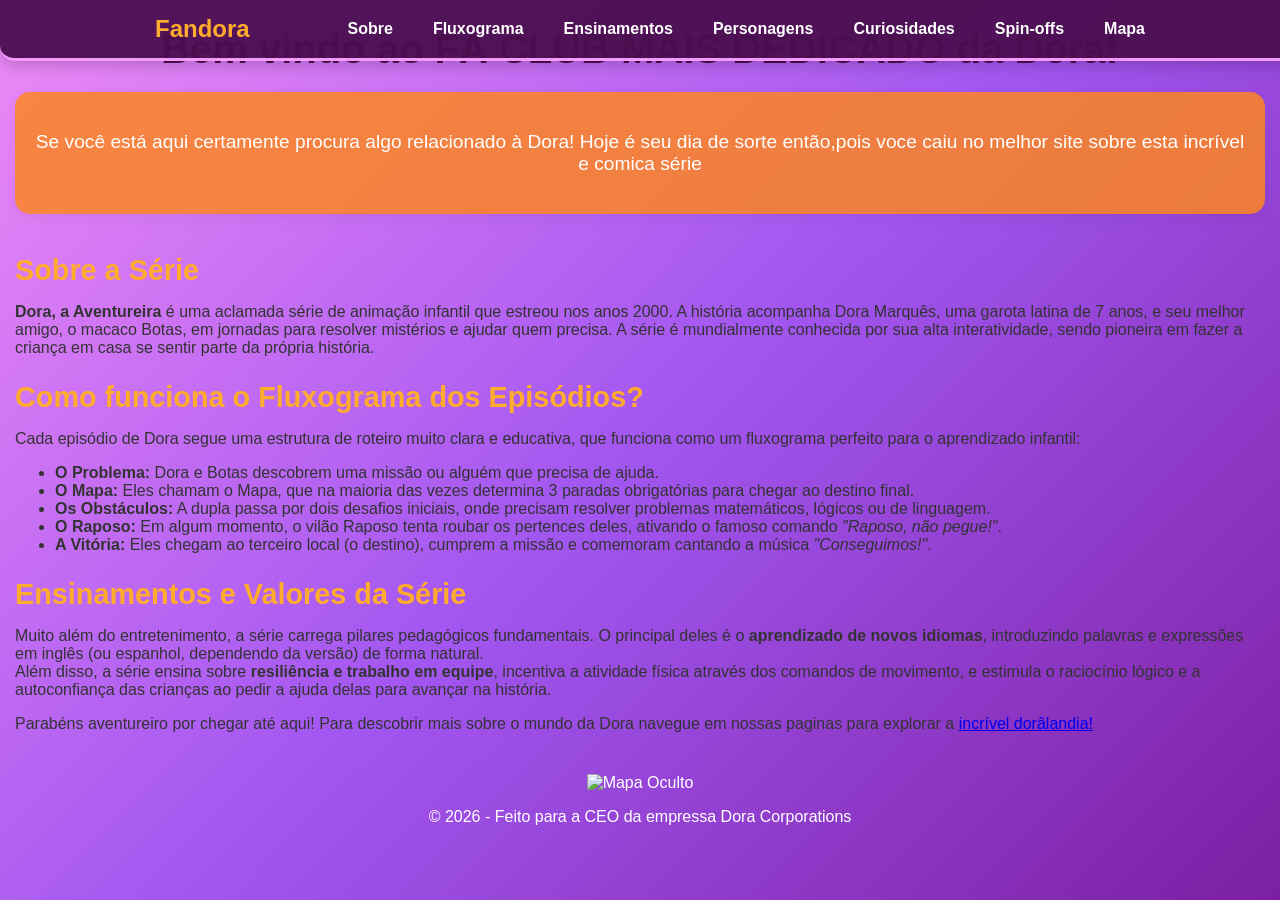
==== index.html @ 6d0c784d "Rename Trabalho-dora-aventureira/index.html to index.html" ====
<!DOCTYPE html>
<html lang="pt-BR">
<head>
  
    <meta charset="UTF-8">
    <meta name="viewport" content="width=device-width, initial-scale=1.0">
    <title>Fandora</title>
    <link rel="icon" type="image" href="imgs/logotipo_dora.png">
    <link rel="stylesheet" href="style.css">
    <link rel="stylesheet" href="index.css">
  
</head>
  
<body>
  <!--  menu de navegação-->
  <nav class="navbar">
        <div class="nav-container">
            <a href="#" class="nav-logo">Fandora</a>
            <ul class="nav-links">
                <li><a href="#sobre-a-dora">Sobre</a></li>
                <li><a href="#fluxograma">Fluxograma</a></li>
                <li><a href="#Ensinamentos">Ensinamentos</a></li>
                <li><a href="personagens.html">Personagens</a></li>
                <li><a href="curiosidades.html">Curiosidades</a></li>
                <li><a href="spinoff.html">Spin-offs</a></li>
                 <li><a href="mapa.html">Mapa</a></li>
            </ul>
        </div>
    </nav>
  <!-- Introd ao leitor-->
   <div class="content">
  <header>
    <h1>Bem vindo ao <strong>FÃ CLUB MAIS DEDICADO</strong> da Dora!</h1>
      <div><p>Se você está aqui certamente procura algo relacionado à Dora! Hoje é seu dia de sorte então,pois voce caiu no melhor site sobre esta incrível e comica série</p></div></header>
       <!-- Fim da introd-->
     
    <!-- Conteúdo1 -->
  <section id="sobre-a-dora">
    <h2>Sobre a Série</h2>
    <p>
        <strong>Dora, a Aventureira</strong> é uma aclamada série de animação infantil que estreou nos anos 2000. 
        A história acompanha Dora Marquês, uma garota latina de 7 anos, e seu melhor amigo, o macaco Botas, em jornadas para resolver mistérios e ajudar quem precisa. 
        A série é mundialmente conhecida por sua alta interatividade, sendo pioneira em fazer a criança em casa se sentir parte da própria história.
    </p></section>
       <!-- Fim do Conteúdo1 -->

     <!-- Conteúdo2 -->
      <section id="fluxograma">
    <h2>Como funciona o Fluxograma dos Episódios?</h2>
    <p>
        Cada episódio de Dora segue uma estrutura de roteiro muito clara e educativa, que funciona como um fluxograma perfeito para o aprendizado infantil:
    </p>
    <ul>
        <li><strong>O Problema:</strong> Dora e Botas descobrem uma missão ou alguém que precisa de ajuda.</li>
        <li><strong>O Mapa:</strong> Eles chamam o Mapa, que na maioria das vezes determina 3 paradas obrigatórias para chegar ao destino final.</li>
        <li><strong>Os Obstáculos:</strong> A dupla passa por dois desafios iniciais, onde precisam resolver problemas matemáticos, lógicos ou de linguagem.</li>
        <li><strong>O Raposo:</strong> Em algum momento, o vilão Raposo tenta roubar os pertences deles, ativando o famoso comando <em>"Raposo, não pegue!"</em>.</li>
        <li><strong>A Vitória:</strong> Eles chegam ao terceiro local (o destino), cumprem a missão e comemoram cantando a música <em>"Conseguimos!"</em>.</li>
    </ul>
    </section>
     <!-- Fim do Conteúdo2 -->
     
     <!--Conteúdo3 -->
      <section id="Ensinamentos">
    <h2>Ensinamentos e Valores da Série</h2>
    <p>
        Muito além do entretenimento, a série carrega pilares pedagógicos fundamentais. O principal deles é o <strong>aprendizado de novos idiomas</strong>, introduzindo palavras e expressões em inglês (ou espanhol, dependendo da versão) de forma natural.<br>
      Além disso, a série ensina sobre <strong>resiliência e trabalho em equipe</strong>, incentiva a atividade física através dos comandos de movimento, e estimula o raciocínio lógico e a autoconfiança das crianças ao pedir a ajuda delas para avançar na história.
    </p>
</section> 
     <!-- Fim do Conteúdo3 -->
     
  <section id="mapa_e_links">
<p> Parabéns aventureiro por chegar até aqui! Para descobrir mais sobre o mundo da Dora navegue em nossas paginas para explorar a <a href="#" >incrível dorâlandia!</a> </p>
  <!-- volta para o inicio com o menu-->
</section>
     </div>

  <!-- Footer -->
  <footer class="footer">
    <img src="imgs/mapa-da-dora.png" alt="Mapa Oculto" class="mapa-easter-egg" onclick="alert('Parabéns aventureiro! Você encontrou o Mapa!')">
            <p>&copy; 2026 - Feito para a CEO da empressa Dora Corporations</p>
        </footer>
</body>
</html>
---- style.css ----
html {
  scroll-behavior: smooth;
}

body {

    min-height: 100px;
    margin: 15px;
    background-attachment: fixed; 
    font-family: sans-serif;
    color: #333; 
    font-family: 'Quicksand', sans-serif;
    background-image: linear-gradient(135deg, #ee8af7 0%, #a256f0 50%, #7b1fa2 100%);
}

header h1 {
    font-size: 2.5rem;
    color: #4a0e4e;     
    text-align: center;
    margin-bottom: 20px;
}

h2 {
    font-size: 1.8rem;
    color: #ffab2d;     
    margin-bottom: 15px;
}

footer {

  color: white;
  padding: 25px;
  text-align: center;
}
header div {
    background-color: rgba(252, 133, 35, 0.85); 
    padding: 20px;
    border-radius: 15px;
    text-align: center;
    font-size: 1.2rem;
    margin-bottom: 40px;
    box-shadow: 0 4px 15px rgba(0, 0, 0, 0.05);
    font-family: sans-serif;
    color: white; 
    font-family: 'Quicksand', sans-serif;
}

/* Configuração da Barra de Navegação */
.navbar {
    background-color: rgba(74, 14, 78, 0.95); 
    position: fixed;
    top: 0; 
    left: 0;
    width: 100%;
    z-index: 1000;
    box-shadow: 0 4px 15px rgba(0, 0, 0, 0.2);
    padding: 15px 15px; 
    margin: 0px; 
    border-radius: 0 0 15px 15px; 
    border-bottom: 3px solid #f29bfa; 
}

.nav-container {
    max-width: 1000px;
    margin: 0 auto;
    display: flex;
    justify-content: space-between;
    align-items: center;
}

.nav-logo {
    color: #ffab2d;
    font-size: 1.5rem;
    font-weight: bold;
    text-decoration: none;
}

.nav-links {
    list-style: none;
    display: flex;
    gap: 20px;
    margin: 0;
    padding: 0;
}

.nav-links a {
    color: #ffffff;
    text-decoration: none;
    font-weight: bold;
    font-size: 1rem;
    padding: 5px 10px;
    border-radius: 8px;
    transition: all 0.3s ease;
}

.nav-links a:hover {
    color: #4a0e4e;
    background-color: #ffab2d;
}
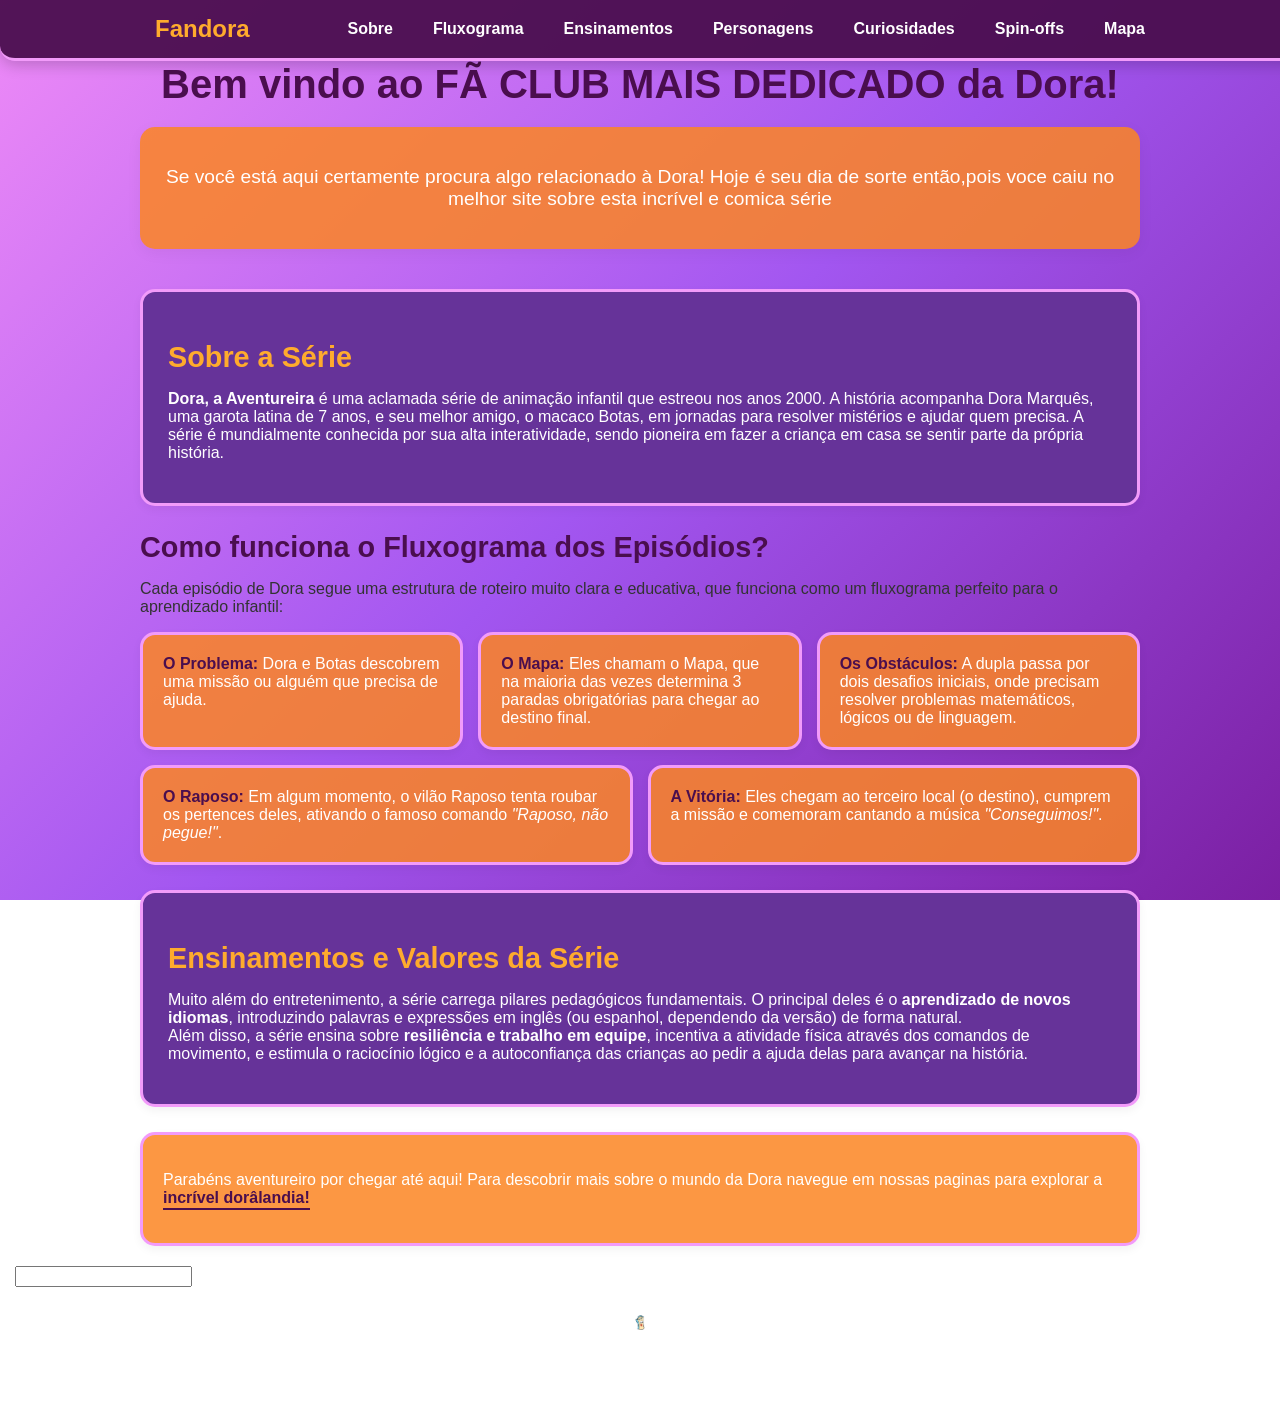
==== commit 96f5c403: "Update index.html" ====
--- a/index.html
+++ b/index.html
@@ -75,7 +75,7 @@
   <!-- volta para o inicio com o menu-->
 </section>
      </div>
-
+  <input type="text">
   <!-- Footer -->
   <footer class="footer">
     <img src="imgs/mapa-da-dora.png" alt="Mapa Oculto" class="mapa-easter-egg" onclick="alert('Parabéns aventureiro! Você encontrou o Mapa!')">
--- a/index.css
+++ b/index.css
@@ -0,0 +1,141 @@
+.content {
+    flex: 1;
+    max-width: 1000px;
+    margin: 0 auto;
+    padding: 20px;
+}
+
+/* Configuração da introd-sobre a serie */
+#sobre-a-dora {
+    background-color: rebeccapurple;
+    padding: 25px;
+
+    border: 3px solid #f29bfa;
+    border-radius: 15px;
+
+    box-shadow: 0 4px 10px rgba(0, 0, 0, 0.05);
+    margin-bottom: 25px;
+
+    font-family: sans-serif;
+    color: white;
+    font-family: 'Quicksand', sans-serif;
+}
+
+
+/* Configuração da Barra do fluxograma */
+#fluxograma ul {
+    display: flex;
+    flex-wrap: wrap;
+    gap: 15px;
+    padding: 0;
+    list-style: none;
+}
+
+#fluxograma li {
+    flex: 1;
+    min-width: 200px;
+    background-color: rgba(252, 133, 35, 0.85);
+    padding: 20px;
+    border: 3px solid #f29bfa;
+    border-radius: 15px;
+    box-shadow: 0 4px 10px rgba(0, 0, 0, 0.05);
+    transition: transform 0.2s ease, box-shadow 0.2s ease;
+    font-family: sans-serif;
+    color: white;
+    font-family: 'Quicksand', sans-serif;
+}
+
+#fluxograma h2 {
+    color: #4a0e4e;
+}
+
+#fluxograma strong {
+    color: #4a0e4e;
+    font-weight: bold;
+    font-size: 1rem;
+}
+/* Configuração dos ensinamentos */
+#Ensinamentos {
+    background-color: rebeccapurple;
+    padding: 25px;
+    border: 3px solid #f29bfa;
+    border-radius: 15px;
+    box-shadow: 0 4px 10px rgba(0, 0, 0, 0.05);
+    margin-bottom: 25px;
+    margin-top: 25px;
+    font-family: sans-serif;
+    color: white;
+    font-family: 'Quicksand', sans-serif;
+}
+
+/* Configuração da pt-final */
+#mapa_e_links {
+    flex: 1;
+    min-width: 200px;
+    background-color: rgba(252, 133, 35, 0.85);
+    padding: 20px;
+    border: 3px solid #f29bfa;
+    border-radius: 15px;
+    box-shadow: 0 4px 10px rgba(0, 0, 0, 0.05);
+    transition: transform 0.2s ease, box-shadow 0.2s ease;
+    font-family: sans-serif;
+    color: white;
+    font-family: 'Quicksand', sans-serif;
+}
+
+#mapa_e_links:hover {
+    transform: translateY(-5px);
+    box-shadow: 0 6px 15px rgba(0, 0, 0, 0.1);
+}
+/* Hovers */
+
+#fluxograma li:hover {
+    transform: translateY(-5px);
+    box-shadow: 0 6px 15px rgba(0, 0, 0, 0.1);
+}
+
+#sobre-a-dora:hover {
+    transform: translateY(-5px);
+    box-shadow: 0 6px 15px rgba(0, 0, 0, 0.15);
+}
+
+#Ensinamentos:hover {
+    transform: translateY(-5px);
+    box-shadow: 0 6px 15p
+}
+
+
+#mapa_e_links:hover {
+    transform: translateY(-5px);
+    box-shadow: 0 6px 15px rgba(0, 0, 0, 0.1);
+}
+
+#mapa_e_links a {
+    color: #4a0e4e;
+    font-weight: bold;
+    text-decoration: none;
+    border-bottom: 2px solid #4a0e4e;
+    padding-bottom: 2px;
+    transition: all 0.2s ease;
+}
+
+#mapa_e_links a:hover {
+    color: white;
+    border-bottom-color: #ffffff;
+
+}
+
+/* Estilização do Easter-Egg  */
+.mapa-easter-egg {
+    width: 10px;
+    height: auto;
+    cursor: pointer;
+    /* Muda o mouse para indicar que dá para clicar */
+    transition: transform 0.2s ease;
+    display: inline-block;
+    margin-top: 3px;
+}
+
+.mapa-easter-egg:hover {
+    transform: scale(1.1) rotate(5deg);
+}
